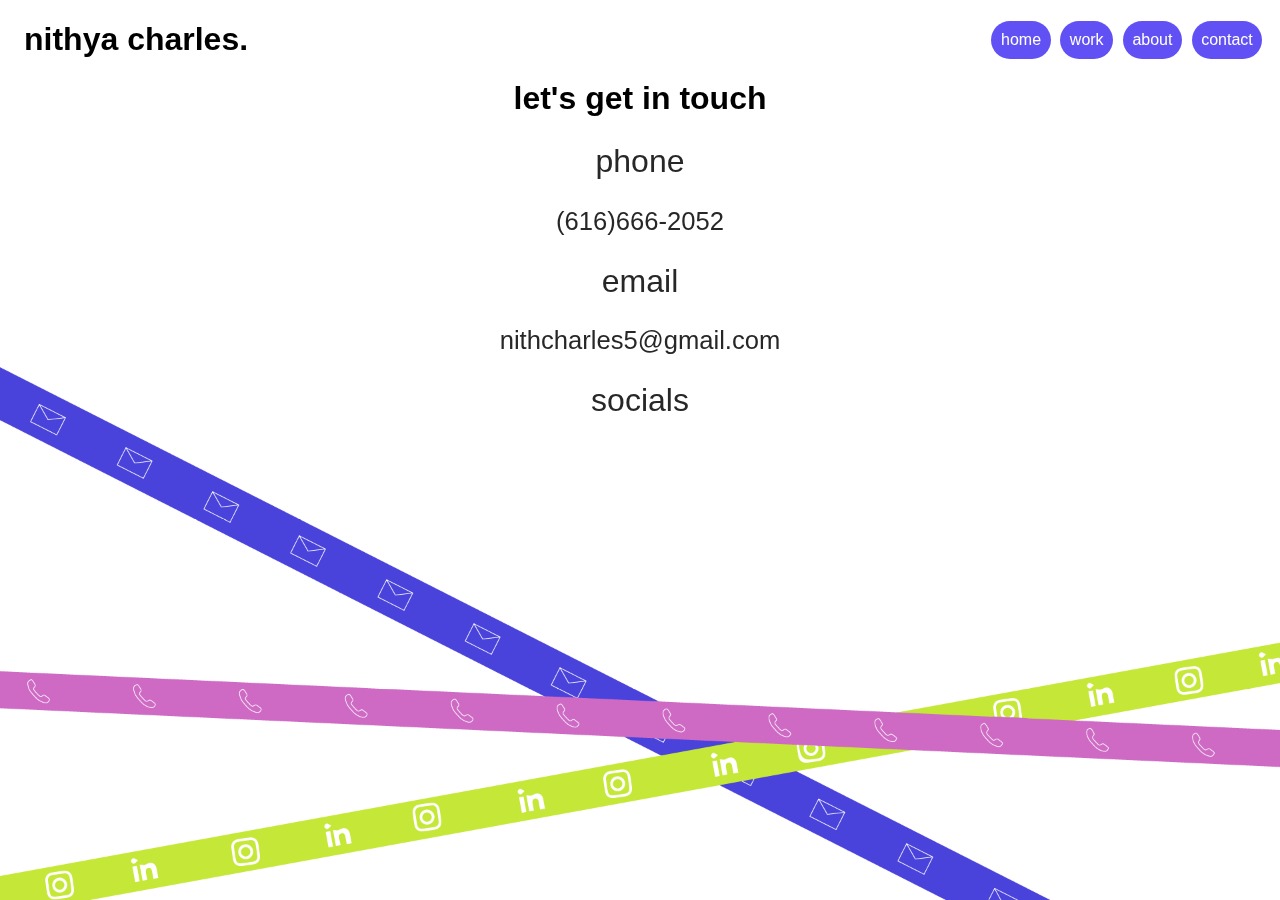
==== contact.html @ 0e2efa01 "Add files via upload" ====
<!DOCTYPE html>
<html lang="en" dir="ltr">
  <head>
    <meta charset="utf-8">
    <title>Nithya Charles</title>
    <link rel="stylesheet" href="css/style.css">
  </head>
  <body>
    <img src="images/CONTACT.png" id="contactbackground">
    <nav>
      <ul class="navbar">
        <li><a href="contact.html" id="f4">contact</a></li>
        <li><a href="about.html" id="f3">about</a></li>
        <li><a href="work.html" id="f2">work</a></li>
        <li><a href="index.html" id="f1">home</a></li>
      </ul>
    </nav>
    <div class="contactinfo">
    <h1 class="nithya"><a href="index.html">nithya charles.</a></h1>
    <h1 class="contactpage">let's get in touch</h1>
    <div class="phoneinfo">
    <h2 class="contactpage">phone</h2>
    <p class="contactpage">(616)666-2052</p>
  </div>
  <div class="emailinfo">
    <h2 class="contactpage">email</h2>
    <p class="contactpage">nithcharles5@gmail.com</p>
  </div>
  <div class="socialinfo">
    <h2 class="contactpage">socials</h2>
  </div>
        </div>
  <!--  <div class="formcontainer"
  <form action="action_page.php">
    <div class="row">
      <div class="col-25">
        <label for="fname">first name</label>
      </div>
      <div class="col-75">
        <input type="text" id="fname" name="firstname" placeholder="Your name..">
      </div>
    </div>
    <div class="row">
      <div class="col-25">
        <label for="lname">last name</label>
      </div>
      <div class="col-75">
        <input type="text" id="lname" name="lastname" placeholder="Your last name..">
      </div>
    </div>
    <div class="row">
      <div class="col-25">
        <label for="subject">message</label>
      </div>
      <div class="col-75">
        <textarea id="subject" name="subject" placeholder="Write something.." style="height:200px"></textarea>
      </div>
    </div>
    <div class="row">
      <input type="submit" value="Submit">
    </div>
  </form>
</div>
-->
  </body>
</html>
---- css/style.css ----
/**css for portfilio**/
/**general**/
html {
  font-family: helvetica, sans-serif;

}
img {
  max-width: 100%;
}

p {
  font-family: helvetica, sans-serif;
  font-weight: lighter;
  color: #282728;
  font-size: 1rem;
}
h1 {
  font-weight: bold;
  text-align: center;
}

h2{
  text-align: center;
  font-weight: lighter;
  color: #282728;
}


.subtitle {
  font-size: 1.6rem;
  text-align: center;
  color: #6151F4;
}
/** home page **/
#backgroundVid {
  position: fixed;
  object-fit: cover;
  right: 0;
  bottom: 0;
  z-index: -1;
}

#title {
  margin-top: 25rem;
}

.begin {
  text-align: center;
}

#startButton {
  background-color: #E770B8;
  text-align: center;
  padding: 1rem;
  border-radius: 25px;
  color: white;

}
 a {
  text-decoration: none;
  color: white;
 }

#startButton:hover {
  background-color: #6151F4;
}
/** navigation **/
ul.navbar {
  list-style-type: none;
}
ul.navbar li {
  float: right;
}
ul a {
  background: #6151F4;
  text-decoration: none;
  padding: 0.6rem;
  margin-right: 0.6rem;
  border-radius: 25px;
  color: white;
  text-align: center;
  display: block;
}

ul a:hover {
  background-color: #E770B8;
}

.nithya {
  text-align: left;
  margin-left: 1rem;
}
.nithya a {
  color: black;
}

.nithya a:hover {
  background: -webkit-linear-gradient( #BDFF1D, #E770B8, #4942DB);
-webkit-background-clip: text;
-webkit-text-fill-color: transparent;

}
/** work page**/
#worktitle {
  margin-top: 6rem;
}

#container {
  margin-top: 6rem;
  display: grid;
  grid-gap: 20px;
  grid-template-columns: repeat(4,1fr);
  grid-template-areas:
    " a b c d"
    "e f g h";
}


.warhols {
  z-index: 1;
  opacity: 75%;
  grid-area: b;
  margin: 0;
  padding: 0;
}

.warhols a:hover {
  opacity: 50%;
}

.galaxy {
  z-index: 1;
  opacity: 75%;
  grid-area: c;
}

.galaxy a:hover {
  opacity: 50%;
}

.henna {
  z-index: 1;
  opacity: 75%;
  grid-area: f;
}

.henna a:hover {
  opacity: 50%;
}

.ux {
  z-index: 1;
  opacity: 75%;
  grid-area: g;
}

.ux a:hover {
  opacity: 50%;
}

#abouttitle {
  text-align: left;
}
/**about page **/

.aboutcontainer {
  margin-top: 8rem;
  display: grid;
  grid-gap: 40px;
  grid-template-columns: repeat(4,1fr);
  grid-template-areas:
    "i j k l";
}

#aboutme {
  grid-area: j;
}

#mepic {
  grid-area: k;
}

.aboutpagebutton {
  background-color: #E770B8;
  padding: 0.5rem;
  border-radius: 25px;
}

.aboutpagebutton:hover {
  background-color: #6151F4;
}

/**Contact Page**/
#contactbackground {
  position: fixed;
  object-fit: cover;
  right: 0;
  bottom: 0;
  z-index: -1;
}

.phoneinfo {
  text-align: center;
}
.phoneinfo p {
  font-size: 1.6rem;
}
.phoneinfo h2 {
  font-size: 2rem;
}
.emailinfo {
  text-align: center;
}
.emailinfo p {
  font-size: 1.6rem;
}
.emailinfo h2 {
  font-size: 2rem;
}
.socialinfo {
  text-align: center;
}
.socialinfo p {
  font-size: 1.6rem;
}
.socialinfo h2 {
  font-size: 2rem;
}
/** warhol page**/

.warholcontainer {
  display: grid;
  grid-gap: 20px;
  grid-template-columns: repeat(3,1fr);
  grid-template-areas:
  "m n o"
  "p q r";
  margin: 8rem;
  text-align: center;
}


#collage {
  grid-area: n;
}

#canvideo {
  grid-area: m;
  max-width: 100%;
}

#bb1 {
  grid-area: r;
}

#bb2 {
  grid-area: p;
}

#bb3 {
  grid-area: q;
}

#text {
  grid-area: o;
}


.warholpagebutton {
  background-color: #E770B8;
  padding: 0.5rem;
  border-radius: 25px;
}

.warholpagebutton:hover {
  background-color: #6151F4;
}

/** galaxy page **/

.galaxycontainer {
  display: grid;
  grid-gap: 20px;
  grid-template-columns: repeat(2,1fr);
  grid-template-areas:
    "s t";
  margin: 8rem;
  margin-top: 12rem;
}

  #mapimage {
    grid-area: s;
  }

  #textgal {
    grid-area: t;
    margin-top: 2rem;
    text-align: center;
  }
  .galpagebutton {
    background-color: #E770B8;
    padding: 0.5rem;
    border-radius: 25px;
  }

  .galpagebutton:hover {
    background-color: #6151F4;
  }

  /** henna page **/

.hennacontainer {
  display: grid;
  grid-gap: 20px;
  grid-template-columns: repeat(3,1fr);
  grid-template-areas:
    "u v w";
  margin: 8rem;
  margin-bottom: 1rem;
}

#rae {
  grid-area: u;
}

#stu {
  grid-area: v;
}

#mom {
  grid-area: w;
}

.words {
  display: grid;
  grid-gap: 20px;
  grid-template-columns: repeat(2,1fr);
  grid-template-areas:
    "x y";
  margin-left: 38rem;
  padding-bottom: 8rem;
  text-align: center;

}

#brief {
  grid-area: x;
}

#brief p {
  text-align: center;
}

#execution {
  grid-area: y;
}

 /** responsive**/
@media screen and (max-width: 700px) {
/**work page responsive**/
  #container {
    margin-top: 6rem;
    display: grid;
    grid-gap: 20px;
    grid-template-columns: repeat(1fr);
    grid-template-areas:
      "b"
      "c"
      "f"
      "g";
    margin-left: 1rem;
  }
  img {
    max-width: 600%;
  }
  /** warhil page responsive**/
  html {
    margin: 0;
  }
  .warholcontainer {
    display: grid;
    grid-gap: 20px;
    grid-template-columns: repeat(1fr);
    grid-template-areas:
    "m"
    "n"
    "o"
    "p"
    "q"
    "r";
    margin: 8rem;
    text-align: center;
  }
  #canvideo {
    max-width: 0%;
  }
  /** galaxy metro responsive **/
  .galaxycontainer {
    display: grid;
    grid-gap: 20px;
    grid-template-columns: repeat(3,1fr);
    grid-template-areas:
      "s s s"
      "t t t";
    margin-bottom: 1rem;
  }
  #mapimage {
    max-width: 100%;
  }
  /** henna page responsive**/
  .hennacontainer {
    display: grid;
    grid-gap: 20px;
    grid-template-columns: repeat(1fr);
    grid-template-areas:
      "u"
      "v"
      "w";
  }
/** about page responsive **/
.aboutcontainer {
  display: grid;
  grid-gap: 20px;
  grid-template-columns: repeat(2,1fr);
  grid-template-areas:
    "paragraph paragraph"
    "me me";
  }
  #aboutme {
    grid-area: paragraph;
  }

  #mepic {
    grid-area: me;
    max-width: 100%;
  }
  /** contact page responsive*/
  .contactpage p {
    text-align: center;
  }
}
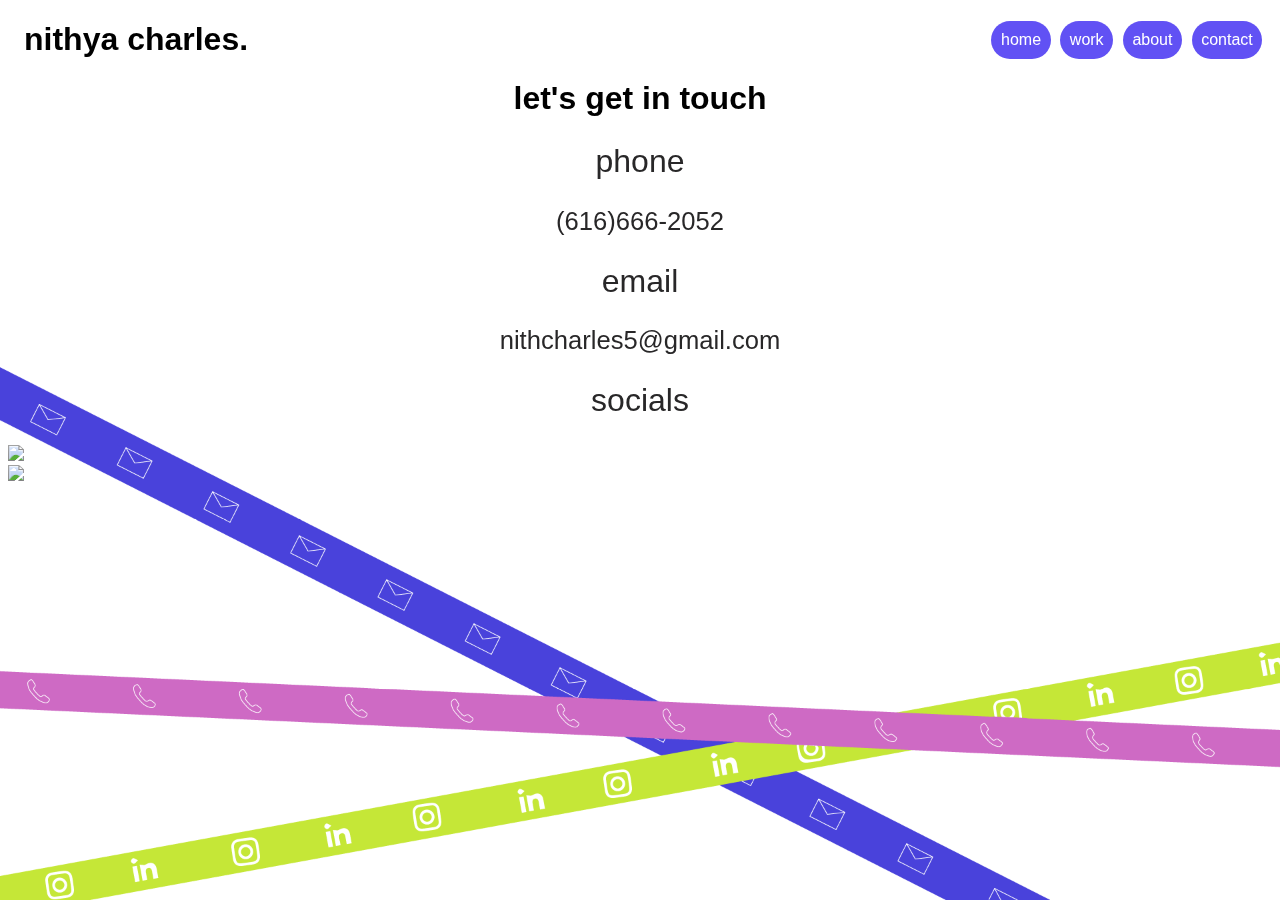
==== commit b3859d61: "Update contact.html" ====
--- a/contact.html
+++ b/contact.html
@@ -29,6 +29,16 @@
   <div class="socialinfo">
     <h2 class="contactpage">socials</h2>
   </div>
+  <div class="socialbutton">
+    <div id="inbutton">
+        <img src="images/in.png">
+        <a href="https://www.linkedin.com/in/nithyacharles/" target="_blank">
+    </div>
+    <div id="igbutton">
+        <img src="images/ig.png">
+        <a href="instagram.com/nithyacharles" target="_blank">
+    </div>
+      </div>
         </div>
   <!--  <div class="formcontainer"
   <form action="action_page.php">
--- a/css/style.css
+++ b/css/style.css
@@ -44,7 +44,7 @@
   margin-top: 25rem;
 }
 
-.begin {
+#begin {
   text-align: center;
 }
 
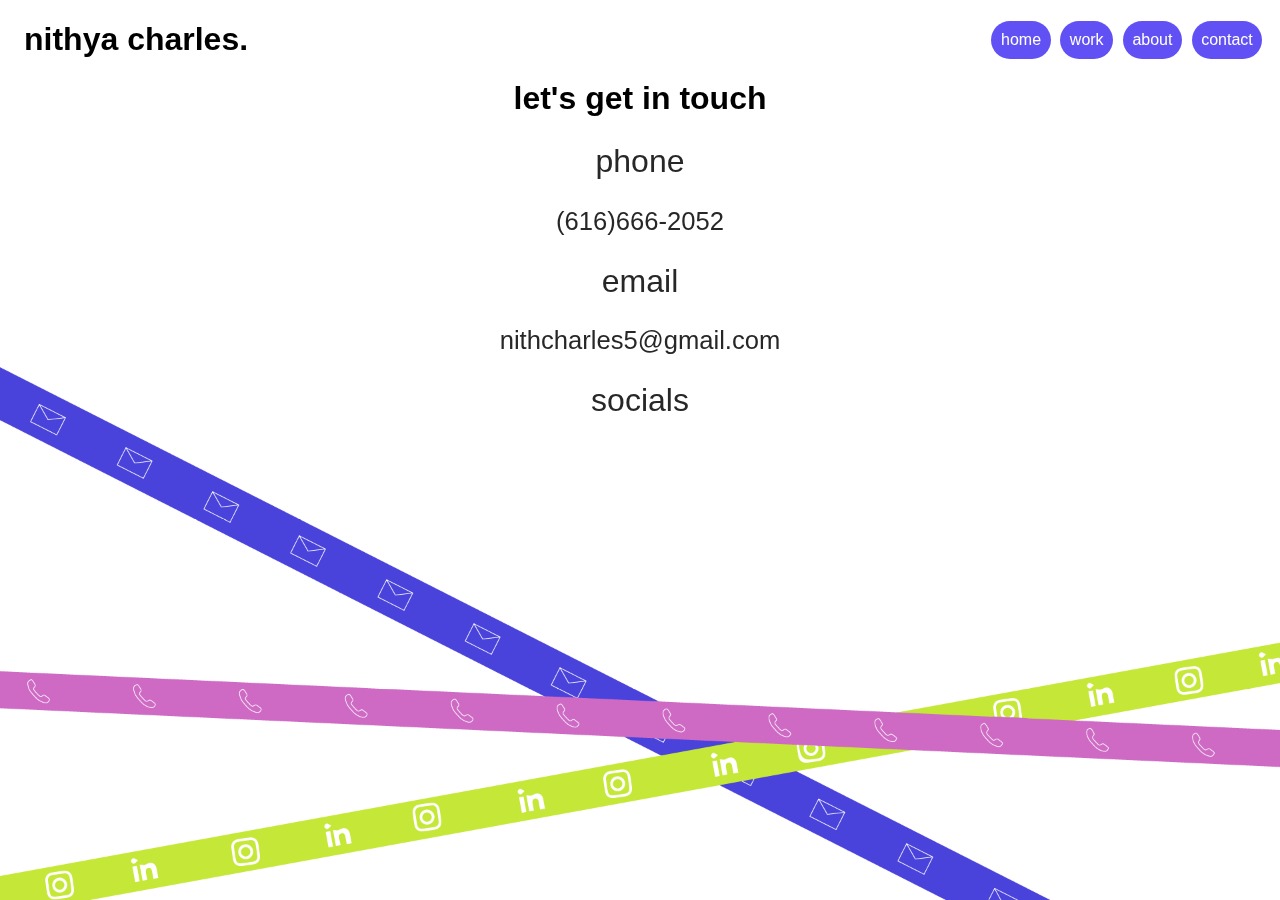
==== commit c7c75744: "Update contact.html" ====
--- a/contact.html
+++ b/contact.html
@@ -28,17 +28,9 @@
   </div>
   <div class="socialinfo">
     <h2 class="contactpage">socials</h2>
+    <a href"https://www.instagram.com/nithyacharles">Instagram</a>
+    <a href"https://www.linkedin.com/in/nithyacharles/">LinkedIn</a>
   </div>
-  <div class="socialbutton">
-    <div id="inbutton">
-        <img src="images/in.png">
-        <a href="https://www.linkedin.com/in/nithyacharles/" target="_blank">
-    </div>
-    <div id="igbutton">
-        <img src="images/ig.png">
-        <a href="instagram.com/nithyacharles" target="_blank">
-    </div>
-      </div>
         </div>
   <!--  <div class="formcontainer"
   <form action="action_page.php">
